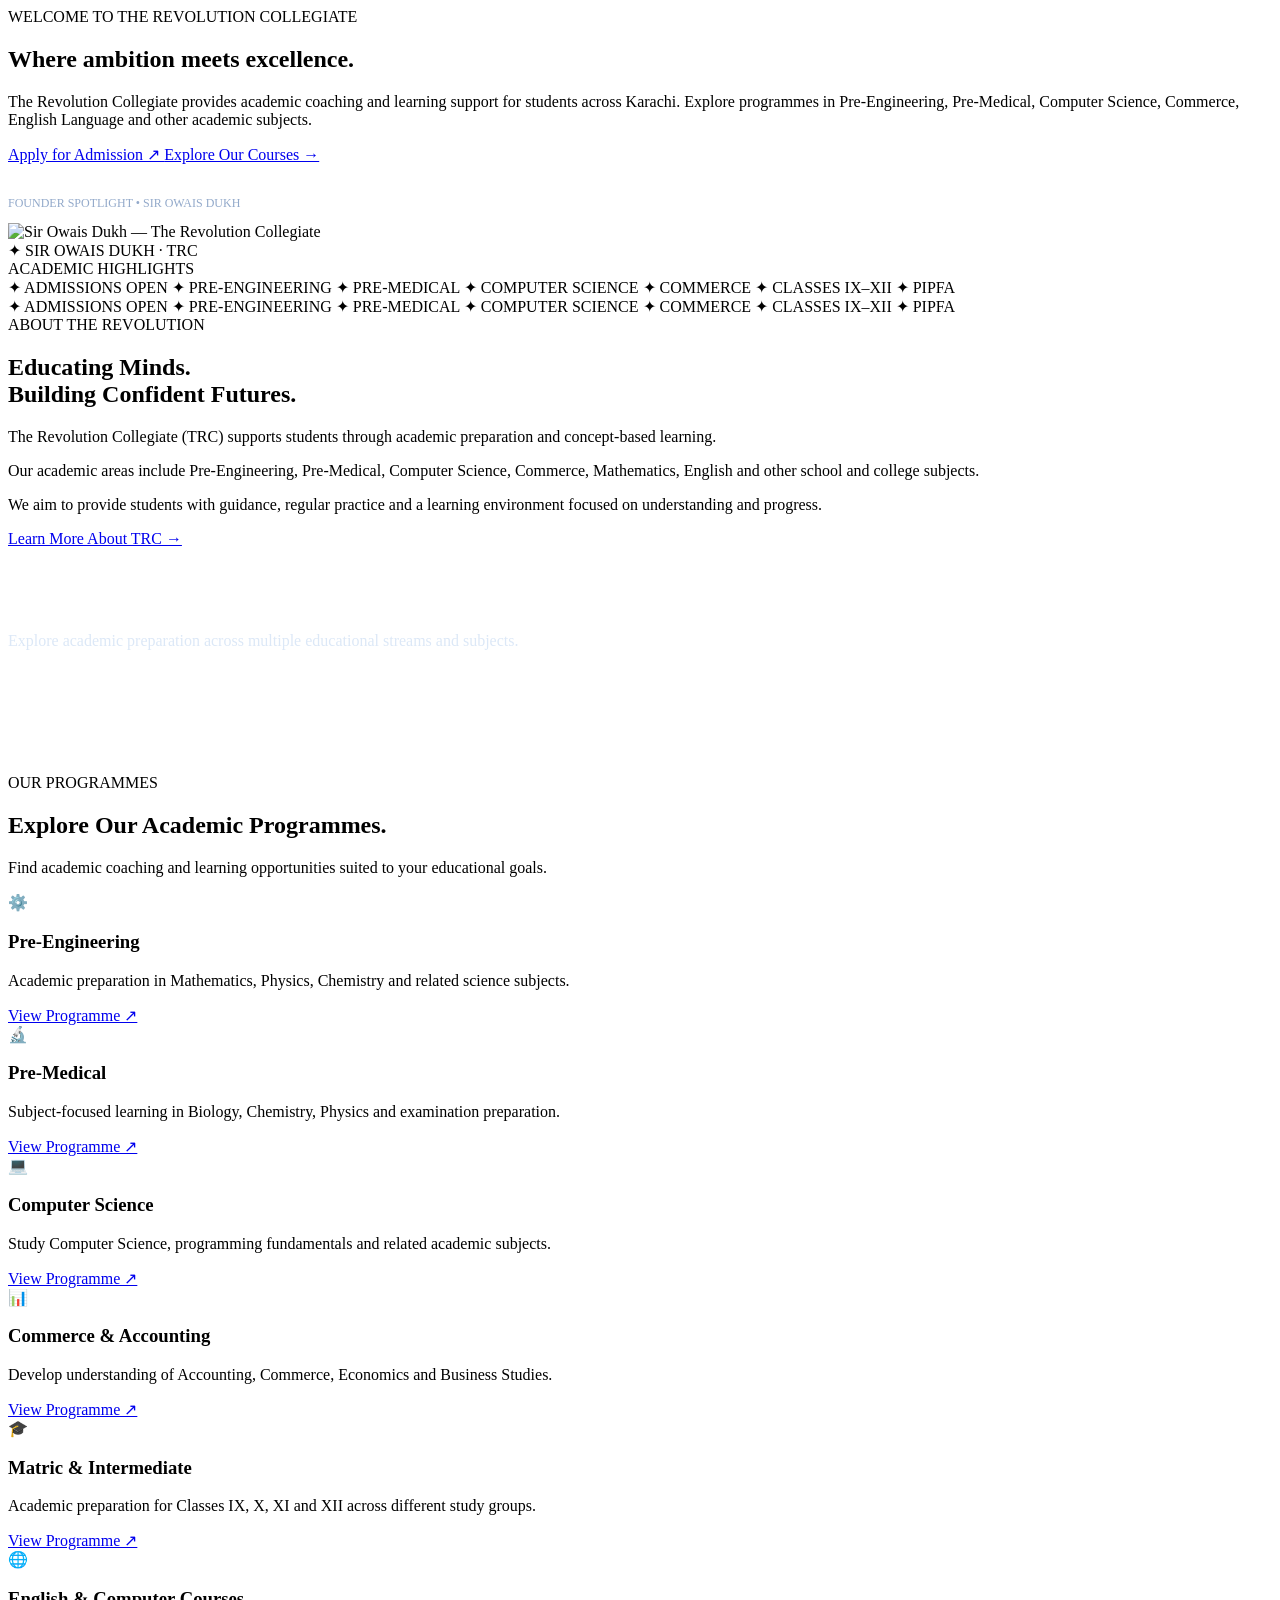
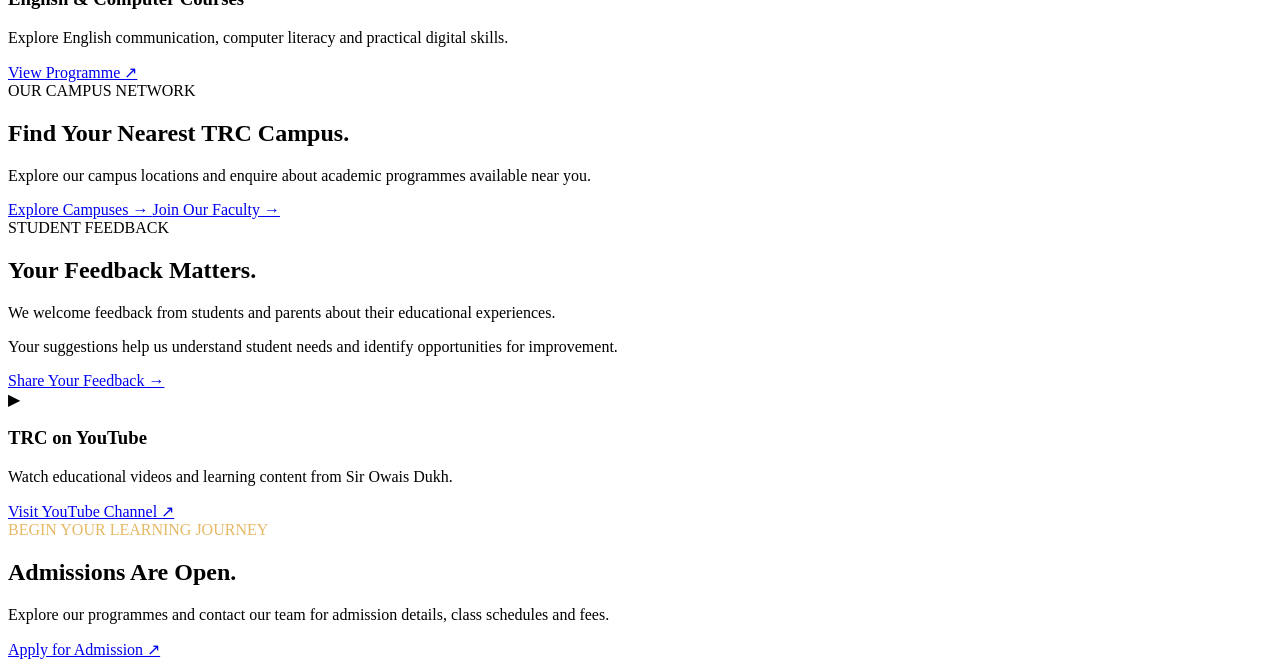
==== index.html @ cd6790fd "Add files via upload" ====
<!DOCTYPE html>
<html lang="en">

<head>
  <meta charset="UTF-8">

  <meta name="viewport"
        content="width=device-width, initial-scale=1.0">

  <meta name="theme-color" content="#0B2345">

  <meta name="description"
        content="The Revolution Collegiate (TRC) offers academic preparation in Pre-Engineering, Pre-Medical, Computer Science, Commerce and other programmes in Karachi.">

  <title>
    The Revolution Collegiate | TRC
  </title>

  <link rel="stylesheet" href="assets/style.css">
</head>

<body>

  <!-- WEBSITE HEADER -->
  <div id="site-header"></div>

  <main>

    <!-- HERO SECTION -->
    <section class="hero">

      <div class="container">

        <div>

          <span class="eyebrow">
            WELCOME TO THE REVOLUTION COLLEGIATE
          </span>

          <h1>
            Where ambition meets
            <strong>excellence.</strong>
          </h1>

          <p>
            The Revolution Collegiate provides
            academic coaching and learning support
            for students across Karachi.

            Explore programmes in Pre-Engineering,
            Pre-Medical, Computer Science, Commerce,
            English Language and other academic subjects.
          </p>

          <div class="actions">

            <a class="btn" href="admissions.html">
              Apply for Admission ↗
            </a>

            <a class="btn btn-outline"
               href="courses.html">
              Explore Our Courses →
            </a>

          </div>

          <p style="font-size:12px;color:#92A9CA;margin-top:32px">
            FOUNDER SPOTLIGHT • SIR OWAIS DUKH
          </p>

        </div>

        <!-- SIR OWAIS DUKH IMAGE -->
        <div class="hero-art">

          <img
            src="assets/sir-owais-dukh.jpg"
            alt="Sir Owais Dukh — The Revolution Collegiate"
          >

          <div class="float-tag">
            ✦ SIR OWAIS DUKH · TRC
          </div>

        </div>

      </div>

    </section>

    <!-- LIVE ANIMATED ACADEMIC HIGHLIGHTS -->
    <section class="academic-ticker"
             aria-label="Academic programmes">

      <div class="ticker-label">
        <span class="ticker-dot"></span>
        ACADEMIC HIGHLIGHTS
      </div>

      <div class="ticker-window">

        <div class="ticker-track">

          <!-- FIRST SET -->
          <div class="ticker-group">

            <span>✦ ADMISSIONS OPEN</span>
            <span>✦ PRE-ENGINEERING</span>
            <span>✦ PRE-MEDICAL</span>
            <span>✦ COMPUTER SCIENCE</span>
            <span>✦ COMMERCE</span>
            <span>✦ CLASSES IX–XII</span>
            <span>✦ PIPFA</span>

          </div>

          <!-- DUPLICATE FOR CONTINUOUS ANIMATION -->
          <div class="ticker-group" aria-hidden="true">

            <span>✦ ADMISSIONS OPEN</span>
            <span>✦ PRE-ENGINEERING</span>
            <span>✦ PRE-MEDICAL</span>
            <span>✦ COMPUTER SCIENCE</span>
            <span>✦ COMMERCE</span>
            <span>✦ CLASSES IX–XII</span>
            <span>✦ PIPFA</span>

          </div>

        </div>

      </div>

    </section>

    <!-- ABOUT TRC -->
    <section class="section">

      <div class="container feature-grid">

        <div>

          <span class="eyebrow">
            ABOUT THE REVOLUTION
          </span>

          <h2>
            Educating Minds.
            <br>
            Building Confident Futures.
          </h2>

          <div class="line"></div>

          <p>
            The Revolution Collegiate (TRC)
            supports students through academic
            preparation and concept-based learning.
          </p>

          <p>
            Our academic areas include
            Pre-Engineering, Pre-Medical,
            Computer Science, Commerce,
            Mathematics, English and
            other school and college subjects.
          </p>

          <p>
            We aim to provide students with
            guidance, regular practice and
            a learning environment focused
            on understanding and progress.
          </p>

          <a class="btn btn-blue" href="about.html">
            Learn More About TRC →
          </a>

        </div>

        <!-- PROGRAMME INFORMATION PANEL -->
        <div class="feature-panel" style="color:white">

          <span class="eyebrow">
            ACADEMIC LEARNING AT TRC
          </span>

          <h2 style="color:white">
            Learn. Prepare. Progress.
          </h2>

          <p style="color:#DCE8F7">
            Explore academic preparation
            across multiple educational
            streams and subjects.
          </p>

          <div class="check">
            Pre-Engineering
          </div>

          <div class="check">
            Pre-Medical
          </div>

          <div class="check">
            Computer Science
          </div>

          <div class="check">
            Commerce and Accounting
          </div>

          <div class="check">
            Classes IX to XII
          </div>

          <div class="check">
            English Language and Computer Courses
          </div>

        </div>

      </div>

    </section>

    <!-- ACADEMIC PROGRAMMES -->
    <section class="section soft">

      <div class="container">

        <div class="section-heading center">

          <span class="eyebrow">
            OUR PROGRAMMES
          </span>

          <h2>
            Explore Our Academic Programmes.
          </h2>

          <p>
            Find academic coaching and
            learning opportunities suited
            to your educational goals.
          </p>

        </div>

        <div class="grid">

          <!-- PRE-ENGINEERING -->
          <article class="card">

            <span class="card-icon">⚙️</span>

            <h3>Pre-Engineering</h3>

            <p>
              Academic preparation in
              Mathematics, Physics, Chemistry
              and related science subjects.
            </p>

            <a class="more" href="courses.html">
              View Programme ↗
            </a>

          </article>

          <!-- PRE-MEDICAL -->
          <article class="card">

            <span class="card-icon">🔬</span>

            <h3>Pre-Medical</h3>

            <p>
              Subject-focused learning
              in Biology, Chemistry,
              Physics and examination preparation.
            </p>

            <a class="more" href="courses.html">
              View Programme ↗
            </a>

          </article>

          <!-- COMPUTER SCIENCE -->
          <article class="card">

            <span class="card-icon">💻</span>

            <h3>Computer Science</h3>

            <p>
              Study Computer Science,
              programming fundamentals
              and related academic subjects.
            </p>

            <a class="more" href="courses.html">
              View Programme ↗
            </a>

          </article>

          <!-- COMMERCE -->
          <article class="card">

            <span class="card-icon">📊</span>

            <h3>Commerce & Accounting</h3>

            <p>
              Develop understanding of
              Accounting, Commerce,
              Economics and Business Studies.
            </p>

            <a class="more" href="courses.html">
              View Programme ↗
            </a>

          </article>

          <!-- MATRIC & INTERMEDIATE -->
          <article class="card">

            <span class="card-icon">🎓</span>

            <h3>Matric & Intermediate</h3>

            <p>
              Academic preparation for
              Classes IX, X, XI and XII
              across different study groups.
            </p>

            <a class="more" href="courses.html">
              View Programme ↗
            </a>

          </article>

          <!-- ENGLISH AND DIGITAL SKILLS -->
          <article class="card">

            <span class="card-icon">🌐</span>

            <h3>English & Computer Courses</h3>

            <p>
              Explore English communication,
              computer literacy and
              practical digital skills.
            </p>

            <a class="more" href="courses.html">
              View Programme ↗
            </a>

          </article>

        </div>

      </div>

    </section>

    <!-- CAMPUS SECTION -->
    <section class="section darksection">

      <div class="container">

        <div class="section-heading center">

          <span class="eyebrow">
            OUR CAMPUS NETWORK
          </span>

          <h2>
            Find Your Nearest TRC Campus.
          </h2>

          <p>
            Explore our campus locations
            and enquire about academic
            programmes available near you.
          </p>

        </div>

        <div class="actions"
             style="justify-content:center">

          <a class="btn" href="campuses.html">
            Explore Campuses →
          </a>

          <a class="btn btn-outline"
             href="careers.html">
            Join Our Faculty →
          </a>

        </div>

      </div>

    </section>

    <!-- STUDENT FEEDBACK AND YOUTUBE -->
    <section class="section">

      <div class="container feature-grid">

        <div>

          <span class="eyebrow">
            STUDENT FEEDBACK
          </span>

          <h2>
            Your Feedback Matters.
          </h2>

          <p>
            We welcome feedback from students
            and parents about their
            educational experiences.
          </p>

          <p>
            Your suggestions help us
            understand student needs
            and identify opportunities
            for improvement.
          </p>

          <a class="btn btn-blue" href="reviews.html">
            Share Your Feedback →
          </a>

        </div>

        <!-- YOUTUBE SECTION -->
        <div class="video-box">

          <div>

            <div class="play">▶</div>

            <h3>TRC on YouTube</h3>

            <p>
              Watch educational videos and
              learning content from
              Sir Owais Dukh.
            </p>

            <a
              class="btn"
              href="https://www.youtube.com/channel/UCtIgqXLA9gEiwBIS6Ohi8eg"
              target="_blank"
              rel="noopener noreferrer">
              Visit YouTube Channel ↗
            </a>

          </div>

        </div>

      </div>

    </section>

    <!-- ADMISSIONS CALL TO ACTION -->
    <section class="section" style="padding-top:0">

      <div class="container">

        <div class="cta">

          <div>

            <span class="eyebrow" style="color:#E6B966">
              BEGIN YOUR LEARNING JOURNEY
            </span>

            <h2>Admissions Are Open.</h2>

            <p>
              Explore our programmes
              and contact our team
              for admission details,
              class schedules and fees.
            </p>

          </div>

          <a class="btn" href="admissions.html">
            Apply for Admission ↗
          </a>

        </div>

      </div>

    </section>

  </main>

  <!-- WEBSITE FOOTER -->
  <div id="site-footer"></div>

  <!-- WEBSITE JAVASCRIPT -->
  <script src="assets/site.js"></script>

</body>
</html>
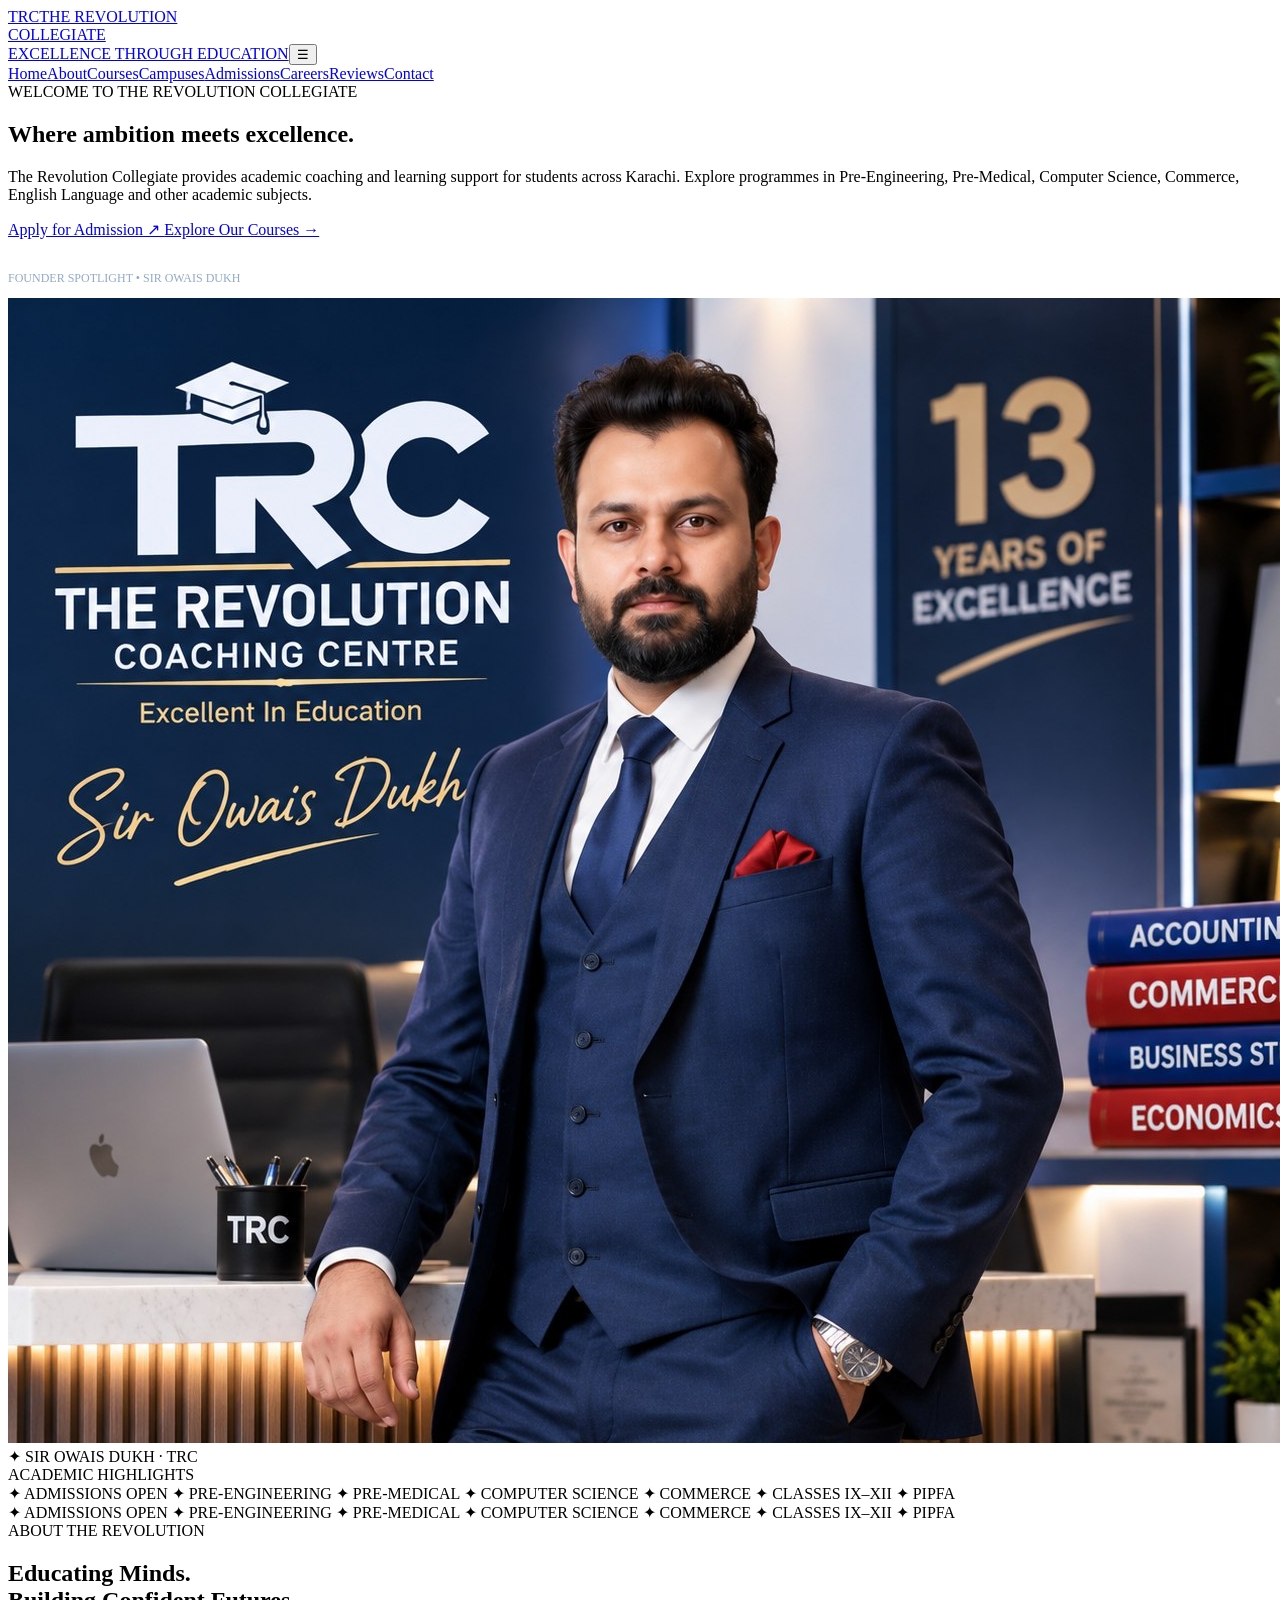
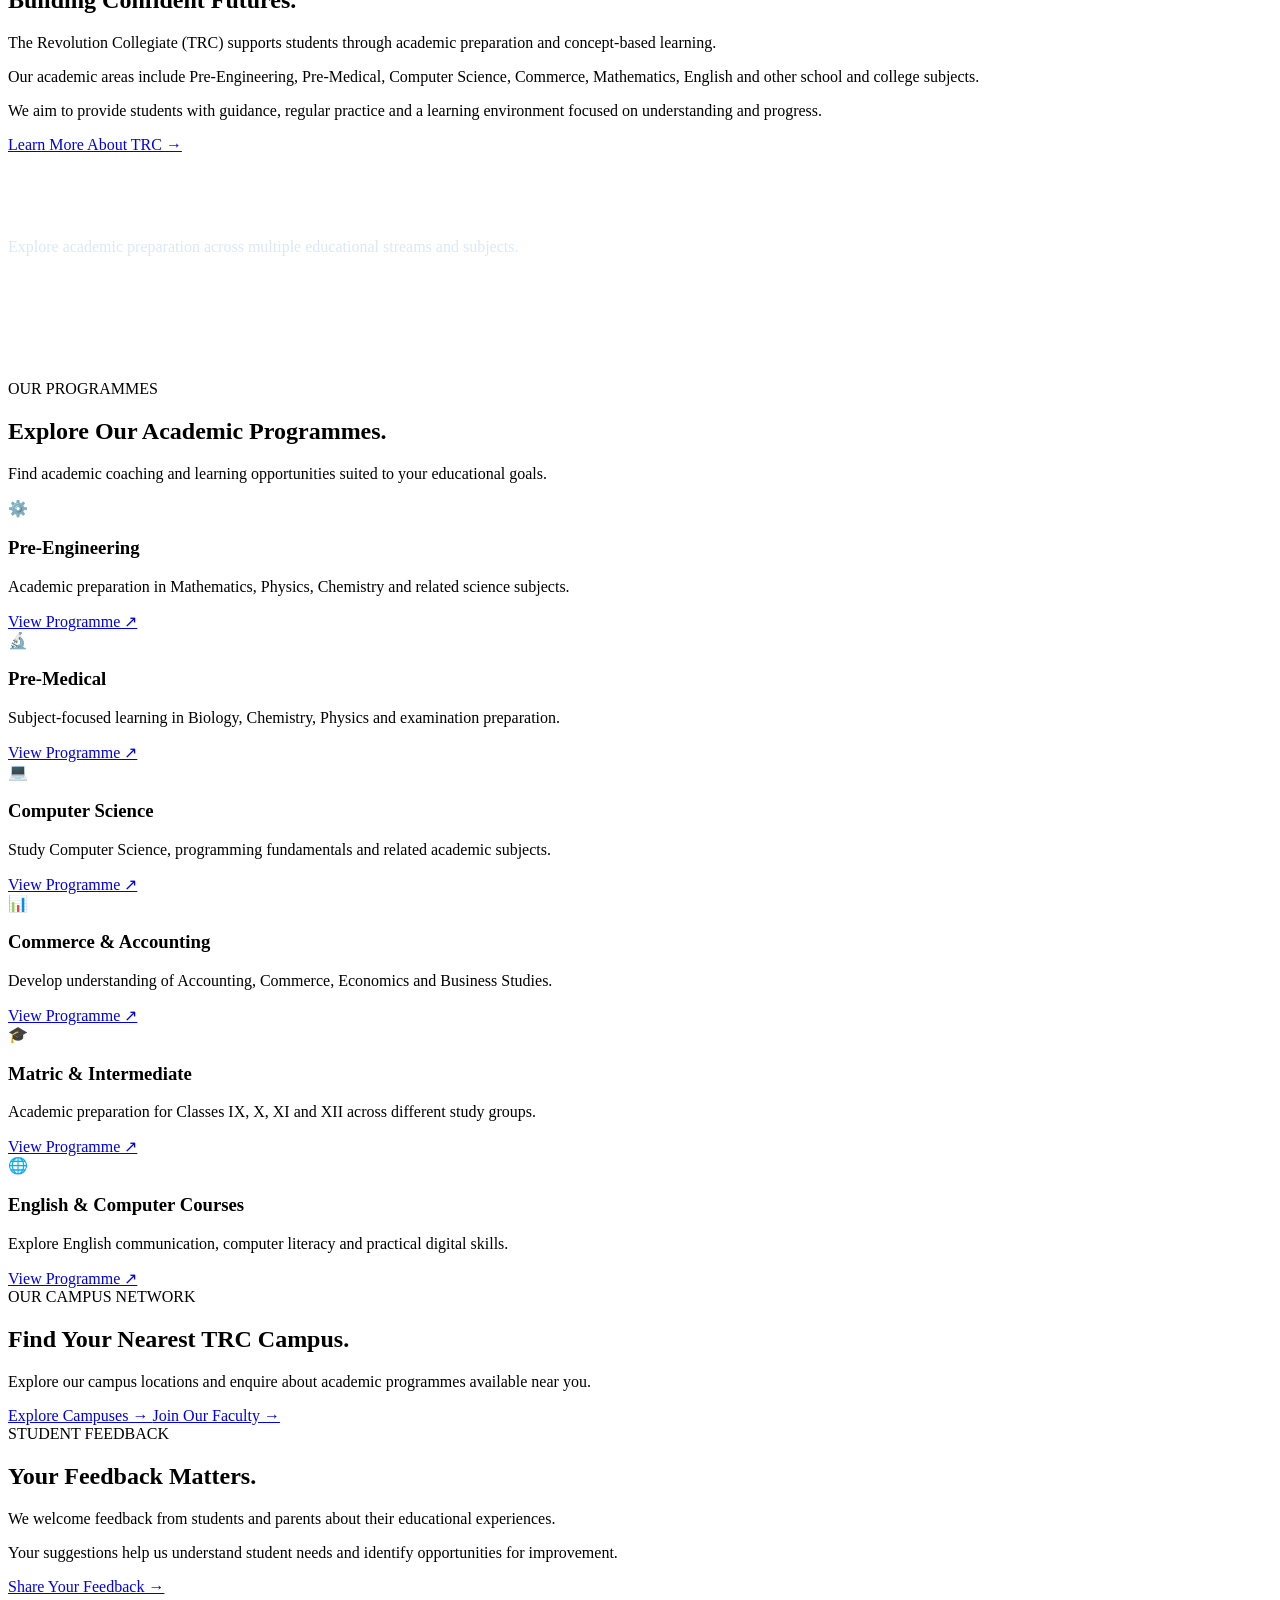
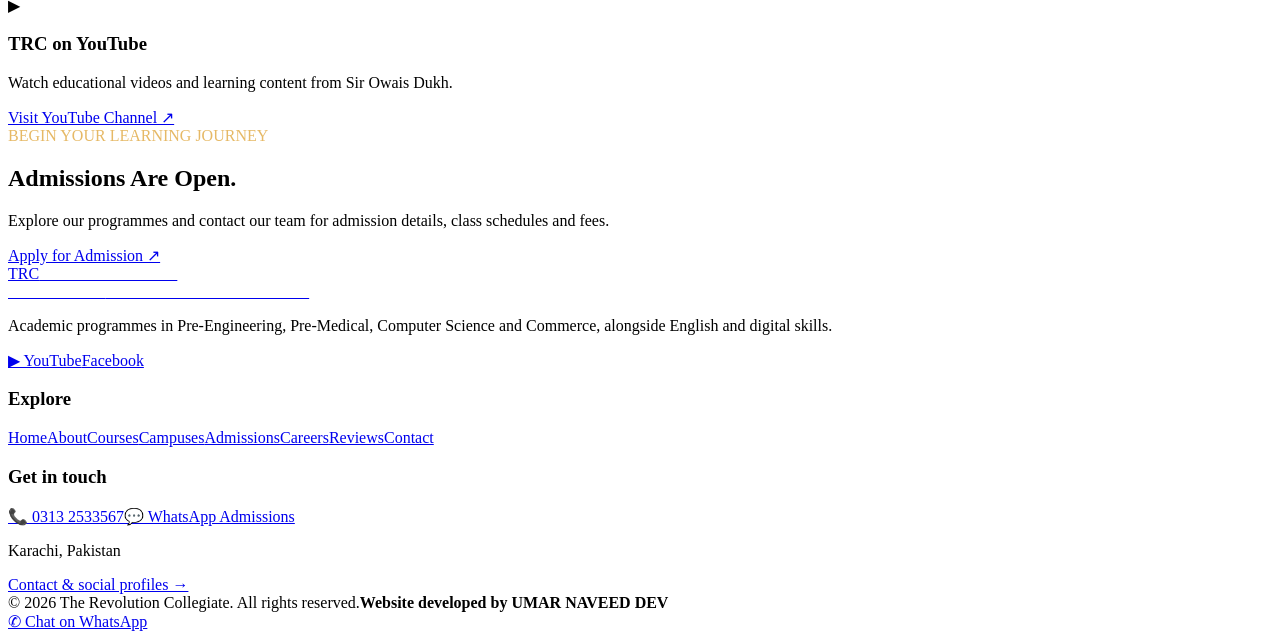
==== commit 0100cdff: "Update stylesheet link path in index.html" ====
--- a/index.html
+++ b/index.html
@@ -17,7 +17,7 @@
     The Revolution Collegiate | TRC
   </title>
 
-  <link rel="stylesheet" href="assets/style.css">
+<link rel="stylesheet" href="./style.css">
 </head>
 
 <body>
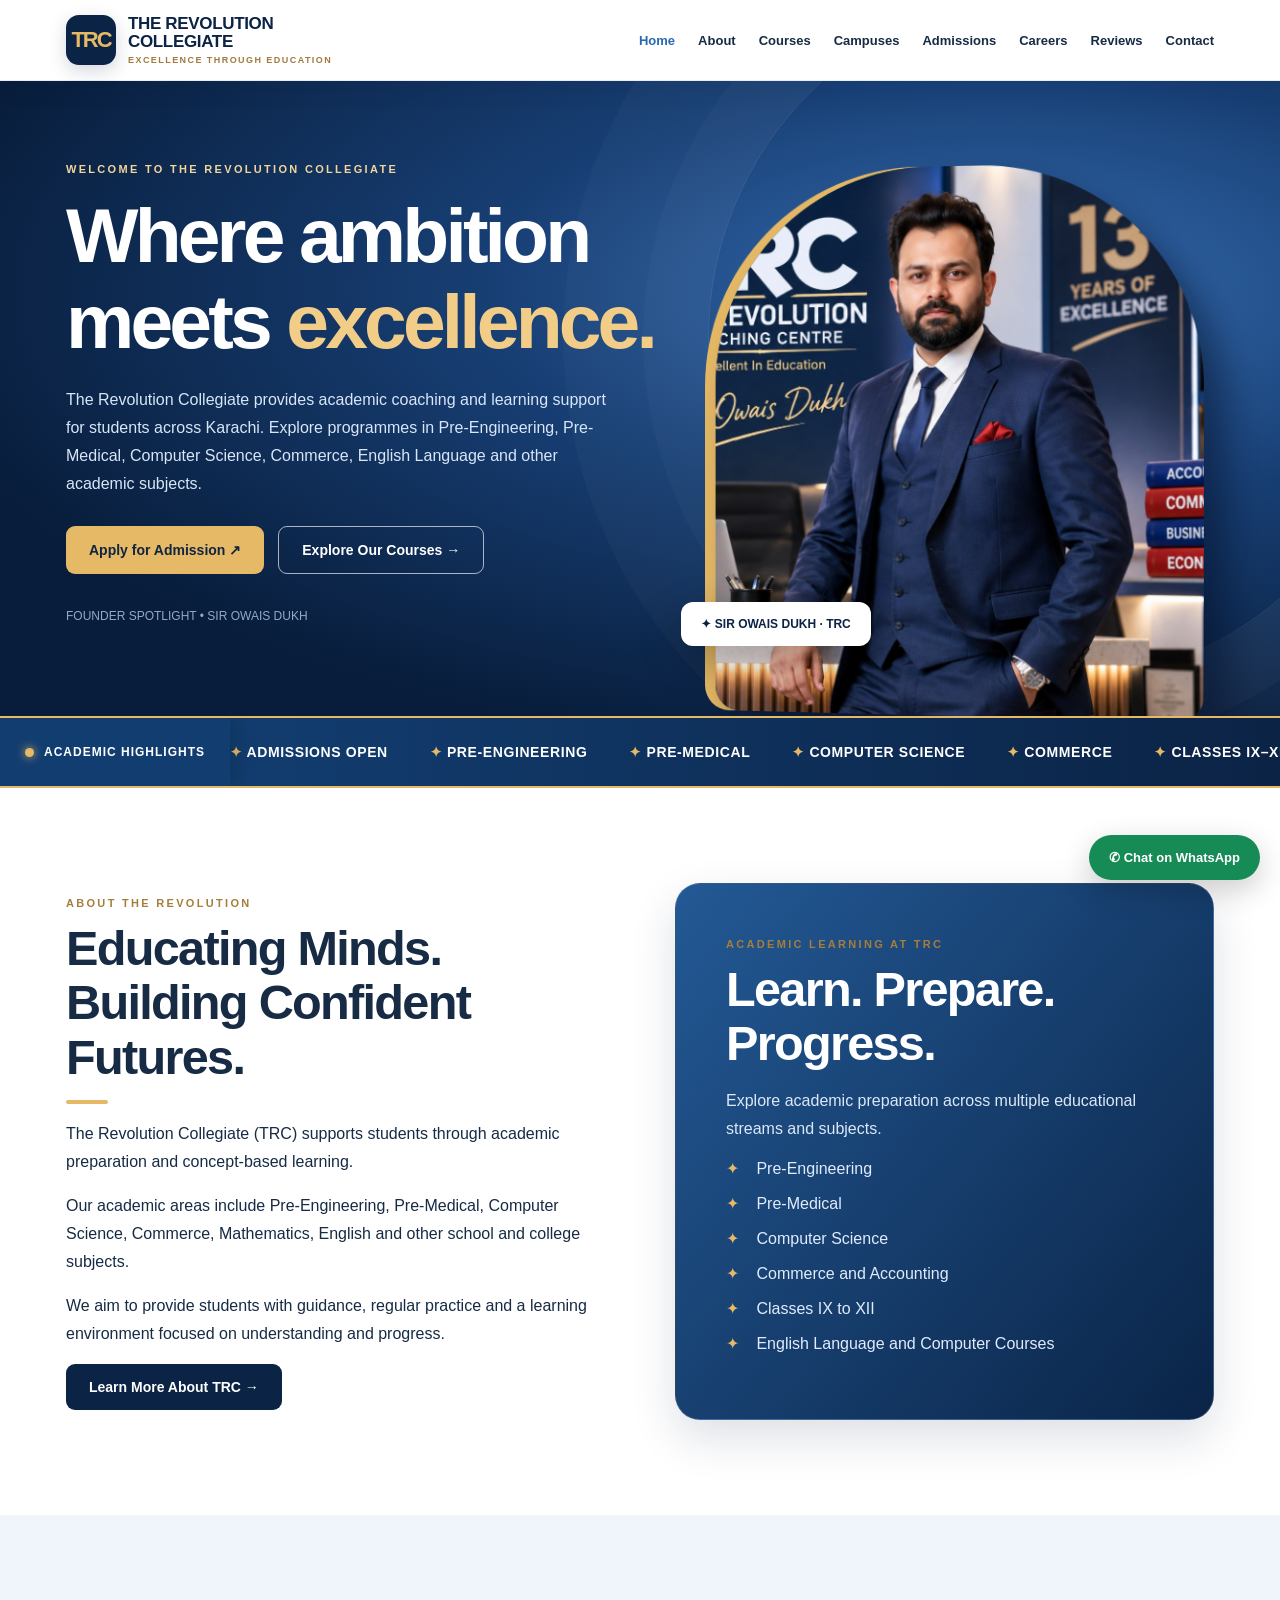
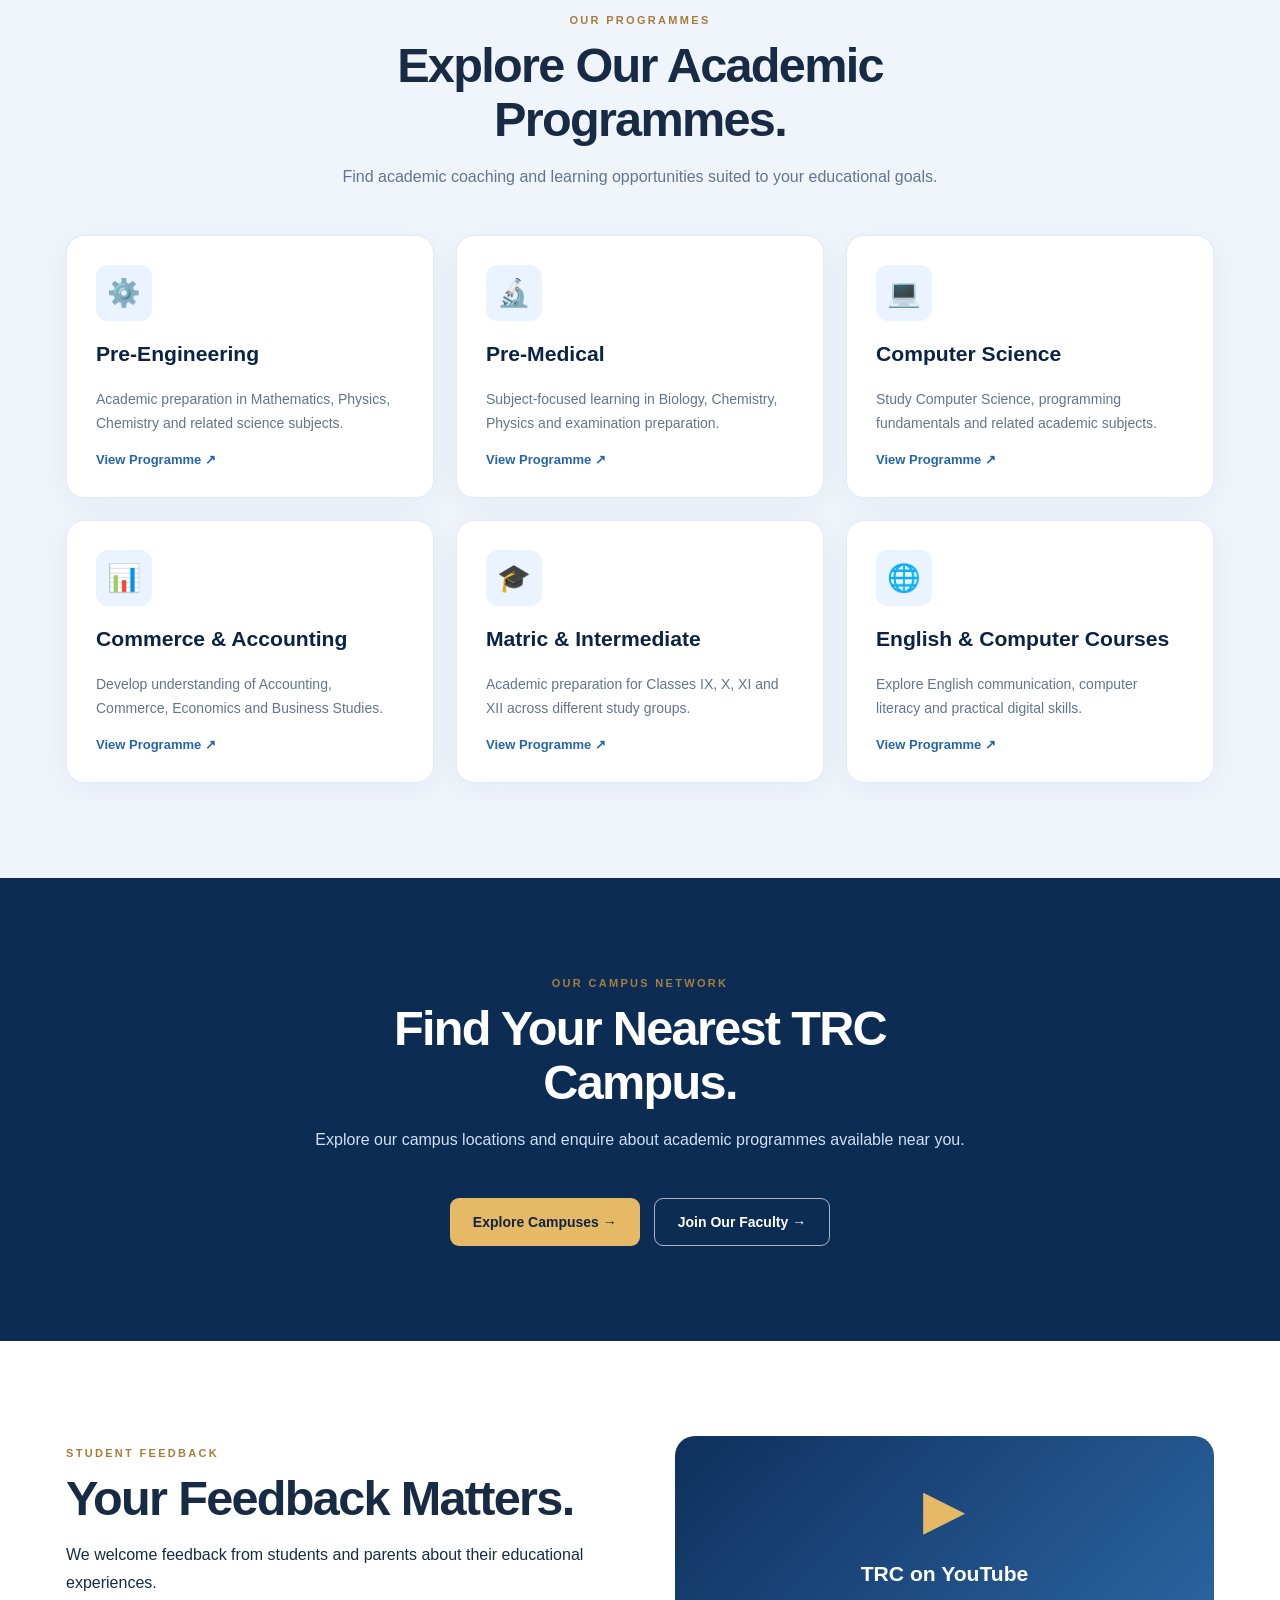
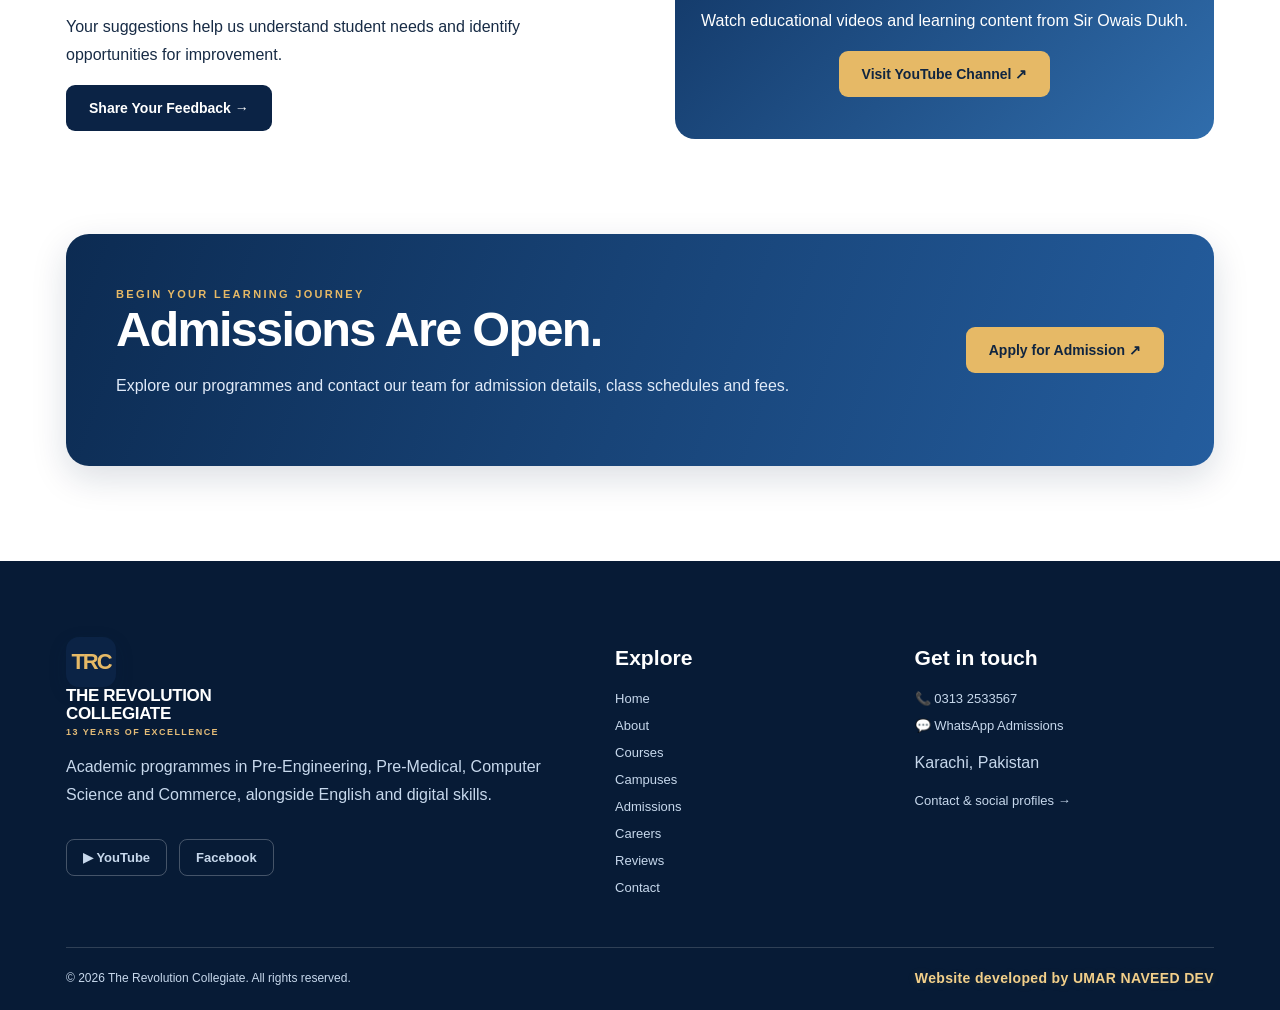
==== commit 65eb4c66: "Update index.html" ====
--- a/index.html
+++ b/index.html
@@ -17,7 +17,7 @@
     The Revolution Collegiate | TRC
   </title>
 
-<link rel="stylesheet" href="./style.css">
+<link rel="stylesheet" href="assets/style.css">
 </head>
 
 <body>
--- a/assets/style.css
+++ b/assets/style.css
@@ -0,0 +1,1117 @@
+
+@import url('https://fonts.googleapis.com/css2?family=DM+Sans:wght@400;500;600;700;800&family=Outfit:wght@400;500;600;700;800;900&display=swap');
+
+/* TRC - BLUE & WHITE PROFESSIONAL THEME */
+
+:root {
+  --navy: #0B2345;
+  --dark: #07182F;
+  --blue: #205AA0;
+  --royal: #2869B2;
+  --gold: #E6B966;
+  --cream: #FFFFFF;
+  --ink: #172B45;
+  --muted: #64748B;
+  --line: #E2EAF4;
+  --soft-blue: #F0F5FC;
+  --white: #FFFFFF;
+}
+
+/* GLOBAL */
+
+* {
+  box-sizing: border-box;
+}
+
+html {
+  scroll-behavior: smooth;
+}
+
+body {
+  margin: 0;
+  font-family: 'DM Sans', sans-serif;
+  background: #FFFFFF;
+  color: var(--ink);
+  -webkit-font-smoothing: antialiased;
+}
+
+a {
+  text-decoration: none;
+  color: inherit;
+}
+
+h1, h2, h3, h4 {
+  font-family: 'Outfit', sans-serif;
+  line-height: 1.12;
+}
+
+h1 {
+  font-size: clamp(2.8rem, 6vw, 5.7rem);
+  letter-spacing: -0.05em;
+  margin: 15px 0 22px;
+}
+
+h2 {
+  font-size: clamp(2rem, 3.8vw, 3.25rem);
+  letter-spacing: -0.035em;
+  margin: 10px 0 16px;
+}
+
+h3 {
+  font-size: 1.32rem;
+}
+
+p {
+  line-height: 1.75;
+}
+
+.container {
+  max-width: 1200px;
+  margin: auto;
+  padding: 0 26px;
+}
+
+/* TOP BAR */
+
+.topbar {
+  background: #07182F;
+  color: #DBE8FA;
+  font-size: 12px;
+  padding: 9px 0;
+}
+
+.topbar .container,
+.nav-inner {
+  display: flex;
+  justify-content: space-between;
+  align-items: center;
+  gap: 15px;
+}
+
+.topbar a {
+  color: #F1CF91;
+}
+
+/* NAVIGATION */
+
+.navbar {
+  background: rgba(255, 255, 255, 0.98);
+  position: sticky;
+  top: 0;
+  z-index: 60;
+  box-shadow: 0 5px 25px rgba(11, 35, 69, 0.08);
+  border-bottom: 1px solid #E8EEF6;
+}
+
+.nav-inner {
+  min-height: 80px;
+}
+
+.brand {
+  display: flex;
+  align-items: center;
+  gap: 12px;
+}
+
+.brandmark {
+  width: 50px;
+  height: 50px;
+  border-radius: 13px;
+  background: var(--navy);
+  display: grid;
+  place-items: center;
+  color: var(--gold);
+  font-family: 'Outfit', sans-serif;
+  font-weight: 900;
+  font-size: 22px;
+  letter-spacing: -2px;
+  box-shadow: 0 6px 18px rgba(11, 35, 69, 0.18);
+}
+
+.brandname {
+  font-size: 17px;
+  font-weight: 900;
+  line-height: 1.05;
+  letter-spacing: -0.02em;
+  color: var(--navy);
+}
+
+.brandsub {
+  display: block;
+  font-weight: 700;
+  font-size: 9px;
+  letter-spacing: 0.16em;
+  color: #A27A3F;
+  margin-top: 5px;
+}
+
+.navlinks {
+  display: flex;
+  align-items: center;
+  gap: 23px;
+  font-size: 13px;
+  font-weight: 800;
+}
+
+.navlinks a {
+  transition: color 0.25s ease;
+}
+
+.navlinks a:hover,
+.navlinks a.active {
+  color: var(--royal);
+}
+
+.menu-toggle {
+  display: none;
+  border: 0;
+  background: transparent;
+  color: var(--navy);
+  font-size: 26px;
+  cursor: pointer;
+}
+
+/* BUTTONS */
+
+.btn {
+  background: var(--gold);
+  display: inline-flex;
+  align-items: center;
+  justify-content: center;
+  border-radius: 9px;
+  padding: 15px 23px;
+  font-weight: 800;
+  color: #102540;
+  border: 0;
+  cursor: pointer;
+  gap: 9px;
+  font-family: inherit;
+  font-size: 14px;
+  transition:
+    background 0.25s ease,
+    transform 0.25s ease,
+    box-shadow 0.25s ease;
+}
+
+.btn:hover {
+  background: #F0C982;
+  transform: translateY(-3px);
+  box-shadow: 0 12px 30px rgba(230, 185, 102, 0.3);
+}
+
+.btn-outline {
+  background: transparent;
+  color: #FFFFFF;
+  border: 1px solid rgba(255, 255, 255, 0.65);
+}
+
+.btn-outline:hover {
+  background: white;
+  color: var(--navy);
+  border-color: white;
+}
+
+.btn-blue {
+  background: var(--navy);
+  color: white;
+}
+
+.btn-blue:hover {
+  background: var(--royal);
+  color: white;
+  box-shadow: 0 12px 30px rgba(32, 90, 160, 0.22);
+}
+
+/* HERO SECTION */
+
+.hero {
+  background: radial-gradient(
+    ellipse at 78% 33%,
+    #356CB0 0%,
+    #173E73 37%,
+    #081D3B 78%
+  );
+  color: white;
+  position: relative;
+  overflow: hidden;
+}
+
+.hero::before {
+  content: '';
+  position: absolute;
+  width: 690px;
+  height: 690px;
+  border: 1px solid rgba(255,255,255,0.10);
+  border-radius: 50%;
+  right: -120px;
+  top: -90px;
+  box-shadow:
+    0 0 0 65px rgba(255,255,255,0.025),
+    0 0 0 145px rgba(255,255,255,0.025);
+  pointer-events: none;
+}
+
+.hero .container {
+  min-height: 635px;
+  display: grid;
+  grid-template-columns: 1.07fr 0.93fr;
+  align-items: center;
+  gap: 35px;
+  position: relative;
+}
+
+.eyebrow {
+  font-size: 11px;
+  letter-spacing: 0.21em;
+  text-transform: uppercase;
+  font-weight: 900;
+  color: #A67E3C;
+}
+
+.hero .eyebrow {
+  color: #F2D59D;
+}
+
+.hero p {
+  color: #D8E6F8;
+  font-size: 16px;
+  max-width: 550px;
+}
+
+.hero strong {
+  color: #F1CD87;
+}
+
+.actions {
+  display: flex;
+  flex-wrap: wrap;
+  gap: 14px;
+  margin-top: 28px;
+}
+
+/* SIR OWAIS DUKH IMAGE */
+
+.hero-art {
+  align-self: stretch;
+  display: flex;
+  align-items: end;
+  justify-content: center;
+  perspective: 1100px;
+  position: relative;
+}
+
+.hero-art img {
+  position: relative;
+  z-index: 1;
+  width: 100%;
+  max-width: 490px;
+  height: 550px;
+  object-fit: cover;
+  object-position: center 18%;
+  border-radius: 220px 220px 25px 25px;
+  box-shadow:
+    20px 25px 35px rgba(0, 12, 35, 0.50),
+    -11px 0 0 var(--gold);
+  transform: rotateY(-5deg);
+  transition: transform 0.5s ease;
+}
+
+.hero-art img:hover {
+  transform: rotateY(0deg) translateY(-8px);
+}
+
+.float-tag {
+  position: absolute;
+  bottom: 70px;
+  left: -15px;
+  z-index: 2;
+  background: white;
+  color: var(--navy);
+  padding: 15px 20px;
+  border-radius: 12px;
+  box-shadow: 0 15px 40px rgba(0,0,0,0.28);
+  font-size: 12px;
+  font-weight: 800;
+}
+
+.gold {
+  color: var(--gold);
+}
+
+/* STATISTICS */
+
+.truststrip {
+  background: #E6B966;
+  padding: 25px 0;
+}
+
+.stats {
+  display: grid;
+  grid-template-columns: repeat(4, 1fr);
+  gap: 20px;
+  text-align: center;
+}
+
+.stat strong {
+  font-family: 'Outfit', sans-serif;
+  font-size: 30px;
+  display: block;
+  color: var(--navy);
+}
+
+.stat span {
+  font-size: 12px;
+  font-weight: 800;
+  letter-spacing: 0.04em;
+  color: #273B53;
+}
+
+/* GENERAL SECTIONS */
+
+.section {
+  padding: 95px 0;
+}
+
+.section-heading {
+  max-width: 670px;
+  margin-bottom: 36px;
+}
+
+.section-heading p {
+  color: var(--muted);
+}
+
+.section-heading.center {
+  text-align: center;
+  margin: 0 auto 44px;
+}
+
+.grid {
+  display: grid;
+  grid-template-columns: repeat(3, 1fr);
+  gap: 22px;
+}
+
+/* CARDS */
+
+.card {
+  border: 1px solid var(--line);
+  border-radius: 18px;
+  background: white;
+  padding: 29px;
+  box-shadow: 0 6px 32px rgba(11,35,69,0.05);
+  transition:
+    transform 0.25s ease,
+    box-shadow 0.25s ease,
+    border-color 0.25s ease;
+}
+
+.card:hover {
+  transform: translateY(-5px);
+  border-color: #BED5F0;
+  box-shadow: 0 20px 45px rgba(11,35,69,0.13);
+}
+
+.card-icon {
+  font-size: 27px;
+  background: #EAF3FF;
+  border-radius: 12px;
+  display: grid;
+  place-items: center;
+  width: 56px;
+  height: 56px;
+}
+
+.card h3 {
+  color: var(--navy);
+}
+
+.card p {
+  font-size: 14px;
+  color: var(--muted);
+}
+
+.card .more {
+  font-weight: 800;
+  color: #2465A9;
+  font-size: 13px;
+}
+
+.card .more:hover {
+  color: #103A6D;
+  text-decoration: underline;
+}
+
+/* SECTION BACKGROUNDS */
+
+.soft {
+  background: #F0F5FC;
+}
+
+.darksection {
+  background: #0D2C54;
+  color: white;
+}
+
+.darksection .section-heading p {
+  color: #D0E0F5;
+}
+
+.line {
+  height: 4px;
+  width: 42px;
+  background: var(--gold);
+  border-radius: 10px;
+}
+
+/* FEATURE SECTION */
+
+.feature-grid {
+  display: grid;
+  grid-template-columns: 1fr 1fr;
+  gap: 70px;
+  align-items: center;
+}
+
+.feature-panel {
+  background: linear-gradient(
+    130deg,
+    #235995,
+    #0A2447
+  );
+  padding: 50px;
+  border: 1px solid rgba(255,255,255,0.14);
+  border-radius: 25px;
+  box-shadow: 0 18px 45px rgba(11,35,69,0.14);
+}
+
+.feature-panel .giant {
+  font-family: 'Outfit', sans-serif;
+  font-size: 110px;
+  color: var(--gold);
+  font-weight: 900;
+  line-height: 1;
+}
+
+.feature-panel h3 {
+  color: white;
+}
+
+.check {
+  margin: 16px 0;
+  color: #E0ECFC;
+}
+
+.check::before {
+  content: '✦';
+  color: var(--gold);
+  margin-right: 13px;
+}
+
+.campus-no {
+  font-size: 38px;
+  font-family: 'Outfit', sans-serif;
+  font-weight: 900;
+  color: #B88F52;
+}
+
+/* ADMISSION CTA */
+
+.cta {
+  background: linear-gradient(
+    110deg,
+    #0C2B52,
+    #245D9E
+  );
+  border-radius: 23px;
+  padding: 50px;
+  display: flex;
+  align-items: center;
+  justify-content: space-between;
+  gap: 22px;
+  color: white;
+  box-shadow: 0 12px 35px rgba(11,35,69,0.15);
+}
+
+.cta h2 {
+  margin: 0 0 12px;
+  color: white;
+}
+
+.cta p {
+  color: #E0EAF8;
+}
+
+/* PAGE HEADERS */
+
+.pagehead {
+  background: linear-gradient(
+    120deg,
+    #0A2447,
+    #2865A8
+  );
+  color: white;
+  padding: 80px 0;
+}
+
+.pagehead p {
+  color: #D9E7F7;
+  max-width: 680px;
+}
+
+.pagehead h1 {
+  font-size: clamp(2.6rem, 5vw, 4.8rem);
+}
+
+/* FORMS */
+
+.form-card {
+  padding: 40px;
+  background: white;
+  border: 1px solid var(--line);
+  border-radius: 20px;
+  box-shadow: 0 15px 50px rgba(11,35,69,0.07);
+  max-width: 880px;
+  margin: auto;
+}
+
+.form-grid {
+  display: grid;
+  grid-template-columns: 1fr 1fr;
+  gap: 21px;
+}
+
+.field {
+  display: flex;
+  flex-direction: column;
+  gap: 8px;
+  margin-bottom: 20px;
+}
+
+.field label {
+  font-size: 13px;
+  font-weight: 800;
+  color: var(--navy);
+}
+
+.field input,
+.field select,
+.field textarea {
+  width: 100%;
+  font: inherit;
+  font-size: 14px;
+  border-radius: 8px;
+  padding: 14px;
+  border: 1px solid #D5E0ED;
+  background: white;
+  color: var(--ink);
+  outline: none;
+  transition:
+    border-color 0.2s ease,
+    box-shadow 0.2s ease;
+}
+
+.field input:focus,
+.field select:focus,
+.field textarea:focus {
+  border-color: var(--royal);
+  box-shadow: 0 0 0 3px rgba(40,105,178,0.13);
+}
+
+.field textarea {
+  resize: vertical;
+}
+
+.hint {
+  color: var(--muted);
+  font-size: 12px;
+}
+
+.info-panel {
+  background: #EAF3FF;
+  border-left: 4px solid var(--royal);
+  border-radius: 9px;
+  padding: 15px 18px;
+  font-size: 13px;
+  color: #285080;
+  margin: 22px 0;
+}
+
+/* REVIEWS */
+
+.review-box {
+  background: white;
+  border: 1px solid var(--line);
+  padding: 25px;
+  border-radius: 15px;
+  box-shadow: 0 8px 25px rgba(11,35,69,0.05);
+}
+
+.stars {
+  color: #D5A44F;
+  letter-spacing: 2px;
+}
+
+/* SOCIAL BUTTONS */
+
+.social-links {
+  display: flex;
+  flex-wrap: wrap;
+  gap: 12px;
+  margin-top: 18px;
+}
+
+.social-links a {
+  border: 1px solid #CCDCEC;
+  padding: 10px 16px;
+  border-radius: 8px;
+  font-weight: 800;
+  font-size: 12px;
+  transition: 0.25s ease;
+}
+
+.social-links a:hover {
+  border-color: var(--gold);
+  background: rgba(230,185,102,0.10);
+}
+
+/* FOOTER */
+
+.footer {
+  background: #071B36;
+  color: #C7D8EC;
+  padding: 64px 0 24px;
+}
+
+.footer h3,
+.footer b {
+  color: white;
+}
+
+.footer .footer-grid {
+  display: grid;
+  grid-template-columns: 2fr 1fr 1.2fr;
+  gap: 50px;
+}
+
+.footer a {
+  display: block;
+  margin: 12px 0;
+  font-size: 13px;
+}
+
+.footer a:hover {
+  color: var(--gold);
+}
+
+.footer .brandname {
+  color: white;
+}
+
+.footer .brandsub {
+  color: #E4BC78;
+}
+
+.footer .social-links a {
+  border-color: rgba(255,255,255,0.25);
+}
+
+.footer-bottom {
+  border-top: 1px solid rgba(255,255,255,0.16);
+  margin-top: 40px;
+  padding-top: 22px;
+  font-size: 12px;
+  display: flex;
+  justify-content: space-between;
+  align-items: center;
+  gap: 16px;
+}
+
+/* UMAR NAVEED DEV CREDIT */
+
+.footer-bottom .developer-credit,
+.footer-bottom > span:last-child {
+  color: #F2CF8A;
+  font-weight: 900;
+  font-size: 14px;
+  letter-spacing: 0.025em;
+  text-shadow: 0 1px 8px rgba(230,185,102,0.15);
+}
+
+/* WHATSAPP BUTTON */
+
+.wa-float {
+  position: fixed;
+  z-index: 80;
+  right: 20px;
+  bottom: 20px;
+  background: #168B55;
+  color: white;
+  border-radius: 50px;
+  padding: 15px 20px;
+  box-shadow: 0 10px 30px rgba(0,0,0,0.20);
+  font-weight: 800;
+  font-size: 13px;
+  transition:
+    transform 0.25s ease,
+    background 0.25s ease;
+}
+
+.wa-float:hover {
+  background: #107346;
+  transform: translateY(-3px);
+}
+
+/* NOTICES */
+
+.notice {
+  background: #FFF7E8;
+  border-left: 4px solid #D5A44F;
+  padding: 16px 20px;
+  color: #77572D;
+  border-radius: 8px;
+  font-size: 13px;
+}
+
+/* VIDEO SECTION */
+
+.video-box {
+  aspect-ratio: 16 / 9;
+  background: linear-gradient(
+    135deg,
+    #0E305D,
+    #306DAC
+  );
+  border-radius: 20px;
+  display: grid;
+  place-items: center;
+  color: white;
+  padding: 25px;
+  text-align: center;
+}
+
+.video-box .play {
+  font-size: 55px;
+  color: var(--gold);
+}
+
+/* ADMISSION PILL */
+
+.pill {
+  display: inline-block;
+  border-radius: 100px;
+  background: #E7F1FE;
+  color: #205AA0;
+  padding: 7px 13px;
+  font-size: 12px;
+  font-weight: 800;
+}
+
+.hidden {
+  display: none !important;
+}
+
+/* TABLET */
+
+@media (max-width: 930px) {
+  .navlinks {
+    display: none;
+    position: absolute;
+    top: 80px;
+    left: 0;
+    right: 0;
+    background: white;
+    padding: 22px;
+    box-shadow: 0 20px 30px rgba(11,35,69,0.14);
+    flex-direction: column;
+    align-items: flex-start;
+  }
+
+  .navlinks.open {
+    display: flex;
+  }
+
+  .menu-toggle {
+    display: block;
+  }
+
+  .hero .container {
+    grid-template-columns: 1fr;
+    gap: 0;
+    padding-top: 70px;
+  }
+
+  .hero-art img {
+    max-width: 380px;
+    height: 400px;
+  }
+
+  .hero-art {
+    padding: 40px 0 0;
+  }
+
+  .float-tag {
+    left: 8%;
+  }
+
+  .grid {
+    grid-template-columns: repeat(2, 1fr);
+  }
+
+  .feature-grid {
+    gap: 35px;
+  }
+}
+
+/* MOBILE */
+
+@media (max-width: 620px) {
+  .container {
+    padding: 0 18px;
+  }
+
+  .topbar .container span:last-child {
+    display: none;
+  }
+
+  .hero .container {
+    min-height: auto;
+  }
+
+  .hero-art img {
+    width: 92%;
+    height: 340px;
+  }
+
+  .hero h1 {
+    font-size: 3rem;
+  }
+
+  .stats {
+    grid-template-columns: repeat(2, 1fr);
+    row-gap: 25px;
+  }
+
+  .grid,
+  .feature-grid,
+  .form-grid,
+  .footer .footer-grid {
+    grid-template-columns: 1fr;
+  }
+
+  .section {
+    padding: 65px 0;
+  }
+
+  .form-card {
+    padding: 22px;
+  }
+
+  .cta {
+    flex-direction: column;
+    align-items: flex-start;
+    padding: 30px;
+  }
+
+  .footer-bottom {
+    flex-direction: column;
+    align-items: flex-start;
+  }
+
+  .feature-panel {
+    padding: 28px;
+  }
+
+  .feature-panel .giant {
+    font-size: 80px;
+  }
+
+  .float-tag {
+    bottom: 32px;
+    left: 5%;
+    padding: 11px 14px;
+    font-size: 11px;
+  }
+
+  .wa-float {
+    right: 12px;
+    bottom: 12px;
+    padding: 12px 15px;
+    font-size: 12px;
+  }
+
+  .footer-bottom > span:last-child {
+    font-size: 13px;
+  }
+}
+
+/* ACCESSIBILITY */
+
+:focus-visible {
+  outline: 3px solid #E6B966;
+  outline-offset: 3px;
+}
+
+@media (prefers-reduced-motion: reduce) {
+  html {
+    scroll-behavior: auto;
+  }
+
+  *,
+  *::before,
+  *::after {
+    transition-duration: 0.01ms !important;
+    animation-duration: 0.01ms !important;
+  }
+}
+
+/* =================================
+   TRC ANIMATED ACADEMIC HIGHLIGHTS
+================================= */
+
+.academic-ticker {
+  background: #0B2345;
+  color: #FFFFFF;
+  display: flex;
+  align-items: stretch;
+  overflow: hidden;
+  min-height: 72px;
+  border-top: 2px solid #E6B966;
+  border-bottom: 2px solid #E6B966;
+}
+
+.ticker-label {
+  background: #123D70;
+  color: #FFFFFF;
+  padding: 18px 25px;
+  display: flex;
+  align-items: center;
+  gap: 10px;
+  white-space: nowrap;
+  font-size: 12px;
+  font-weight: 900;
+  letter-spacing: 1px;
+  z-index: 2;
+  box-shadow: 8px 0 20px rgba(0,0,0,0.15);
+}
+
+.ticker-dot {
+  width: 9px;
+  height: 9px;
+  background: #E6B966;
+  border-radius: 50%;
+  box-shadow: 0 0 10px #E6B966;
+  animation: tickerPulse 1.8s ease-in-out infinite;
+}
+
+.ticker-window {
+  flex: 1;
+  min-width: 0;
+  overflow: hidden;
+  display: flex;
+  align-items: center;
+  background: linear-gradient(90deg, #123D70, #0B2345);
+}
+
+.ticker-track {
+  display: flex;
+  width: max-content;
+  align-items: center;
+  animation: tickerMove 32s linear infinite;
+}
+
+.ticker-group {
+  display: flex;
+  align-items: center;
+  flex: 0 0 auto;
+  gap: 42px;
+  padding-right: 42px;
+}
+
+.ticker-group span {
+  white-space: nowrap;
+  font-size: 14px;
+  font-weight: 800;
+  letter-spacing: 0.6px;
+  color: #FFFFFF;
+  transition: color 0.3s ease;
+}
+
+.ticker-group span::first-letter {
+  color: #E6B966;
+}
+
+.ticker-group span:hover {
+  color: #F2CD87;
+}
+
+/* Continuous smooth scrolling */
+@keyframes tickerMove {
+  from {
+    transform: translateX(0);
+  }
+
+  to {
+    transform: translateX(-50%);
+  }
+}
+
+/* Glowing dot animation */
+@keyframes tickerPulse {
+  0%, 100% {
+    opacity: 1;
+    box-shadow: 0 0 6px #E6B966;
+  }
+
+  50% {
+    opacity: 0.5;
+    box-shadow: 0 0 16px #E6B966;
+  }
+}
+
+/* Pause ticker on hover */
+.ticker-window:hover .ticker-track {
+  animation-play-state: paused;
+}
+
+/* Mobile responsive */
+@media (max-width: 620px) {
+  .academic-ticker {
+    flex-direction: column;
+  }
+
+  .ticker-label {
+    padding: 10px 15px;
+    font-size: 11px;
+    justify-content: center;
+  }
+
+  .ticker-window {
+    min-height: 55px;
+  }
+
+  .ticker-track {
+    animation-duration: 26s;
+  }
+
+  .ticker-group {
+    gap: 30px;
+    padding-right: 30px;
+  }
+
+  .ticker-group span {
+    font-size: 12px;
+  }
+}
+
+/* Accessibility */
+@media (prefers-reduced-motion: reduce) {
+  .ticker-track,
+  .ticker-dot {
+    animation: none;
+  }
+
+  .ticker-window {
+    overflow-x: auto;
+  }
+}
